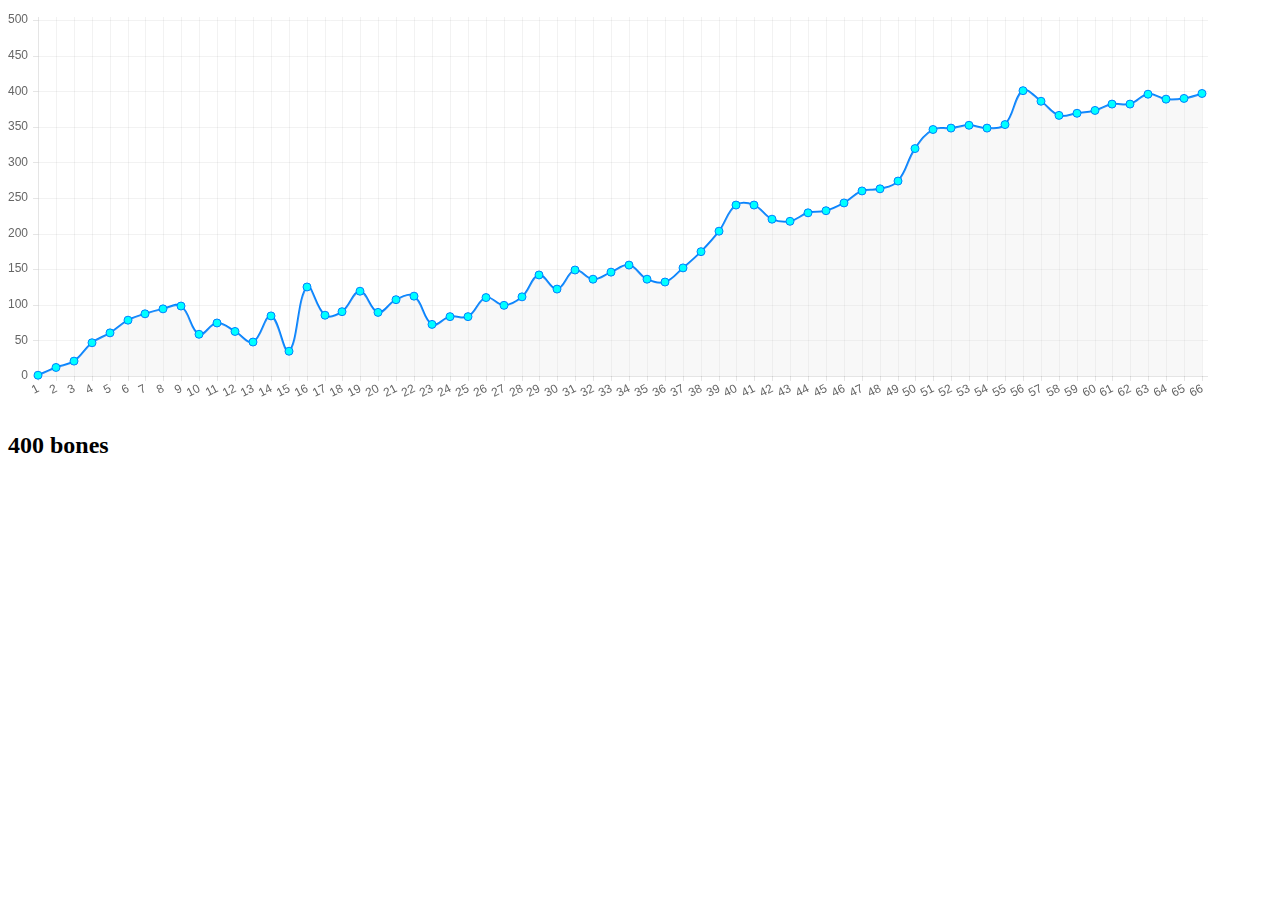
==== 1020.html @ 6725ec04 "Initial commit" ====
<!DOCTYPE html>
<html lang="en">
  <head>
    <meta charset="UTF-8">
    <title>1020</title>
    <script src="bower_components/Chart.js/Chart.js"></script>
  </head>
  <body>
    <canvas id="myChart" width="1200" height="400"></canvas>
    <h2 id="total"></h2>
    <script src="1020.js"></script>
  </body>
</html>
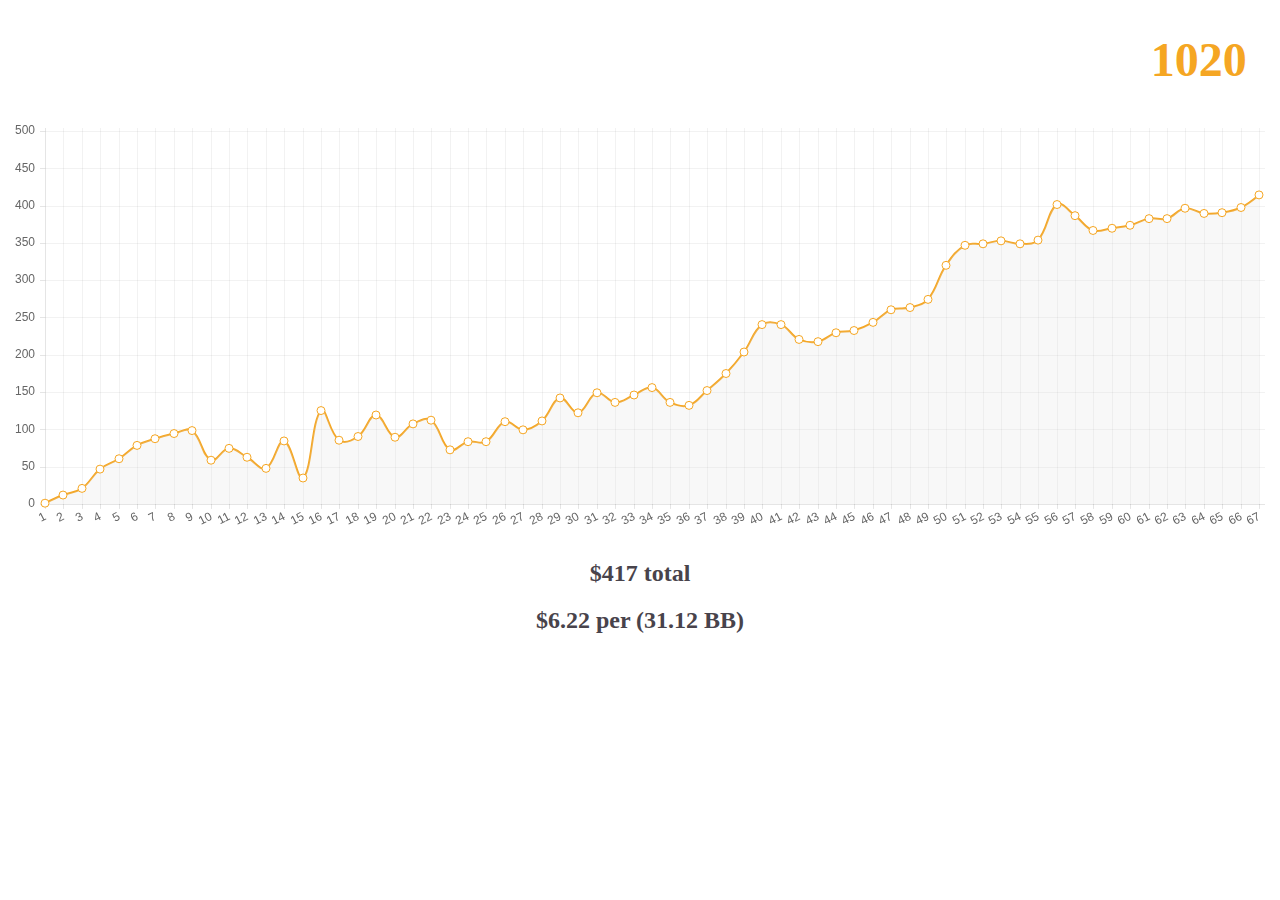
==== commit b7c5b472: "Added some styling, calculated avg" ====
--- a/1020.html
+++ b/1020.html
@@ -3,11 +3,16 @@
   <head>
     <meta charset="UTF-8">
     <title>1020</title>
+    <link rel="stylesheet" href="1020.css">
     <script src="bower_components/Chart.js/Chart.js"></script>
   </head>
   <body>
-    <canvas id="myChart" width="1200" height="400"></canvas>
-    <h2 id="total"></h2>
+    <div class="container">
+      <h1 class="header1">1020</h1>
+      <canvas id="myChart" width="1200" height="400"></canvas>
+      <h2 id="total"></h2>
+      <h2 id="avg"></h2>
+    </div>
     <script src="1020.js"></script>
   </body>
 </html>
--- a/1020.css
+++ b/1020.css
@@ -0,0 +1,15 @@
+body {
+	color: #48434B;
+}
+
+.header1 {
+	text-align: right;
+	margin-right: 2%;
+	font-family: Rockwell;
+	font-size: 48px;
+	color: #F5A623;
+}
+
+.container {
+	text-align: center;
+}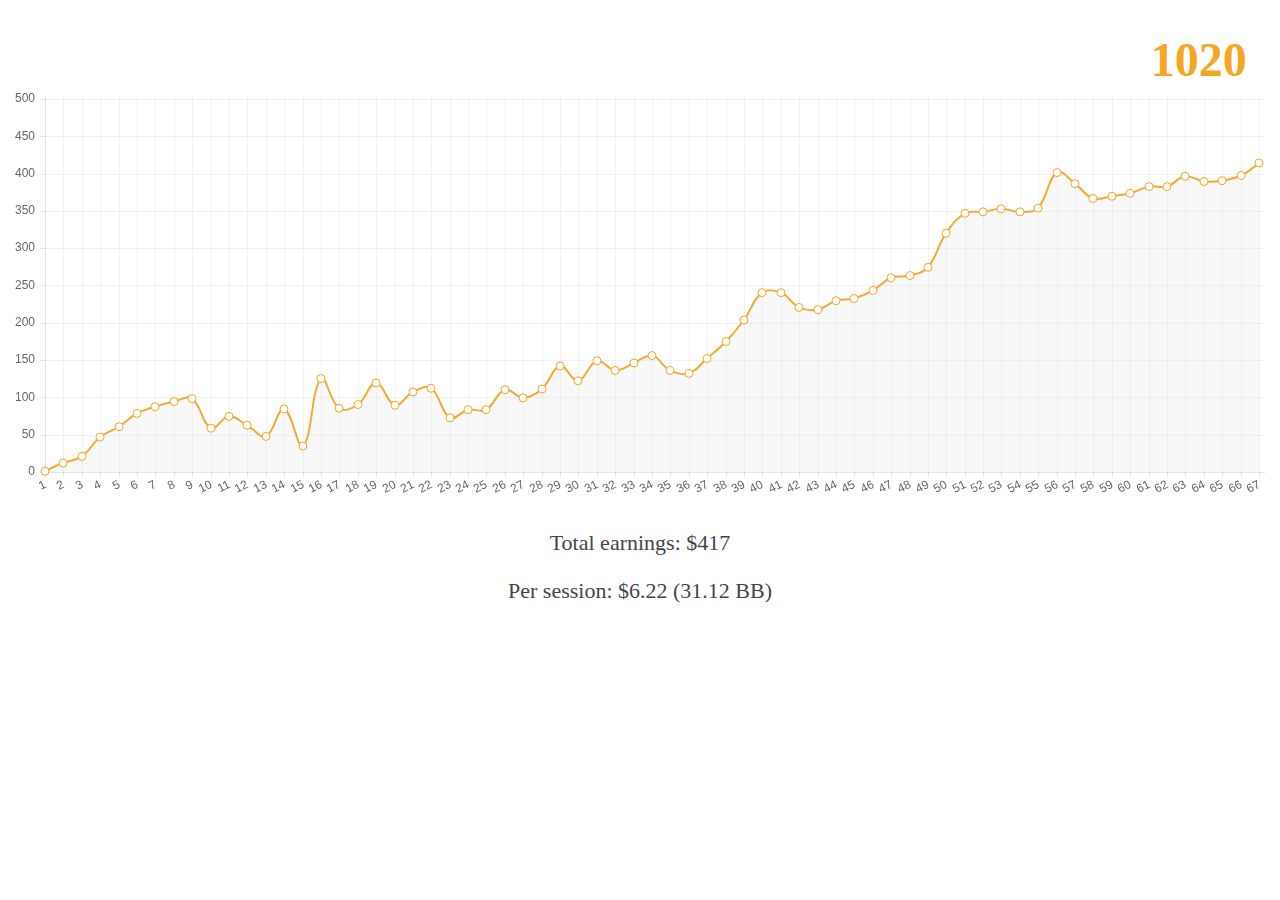
==== commit 2e5fdcbb: "Minor style/semantic changes" ====
--- a/1020.html
+++ b/1020.html
@@ -8,10 +8,12 @@
   </head>
   <body>
     <div class="container">
-      <h1 class="header1">1020</h1>
+      <div id="top">
+        <h1 class="header1">1020</h1>
+      </div>
       <canvas id="myChart" width="1200" height="400"></canvas>
-      <h2 id="total"></h2>
-      <h2 id="avg"></h2>
+      <p id="total"></p>
+      <p id="avg"></p>
     </div>
     <script src="1020.js"></script>
   </body>
--- a/1020.css
+++ b/1020.css
@@ -1,10 +1,12 @@
 body {
 	color: #48434B;
+	font-family: Futura;
 }
 
 .header1 {
 	text-align: right;
 	margin-right: 2%;
+	margin-bottom: 0;
 	font-family: Rockwell;
 	font-size: 48px;
 	color: #F5A623;
@@ -12,4 +14,8 @@
 
 .container {
 	text-align: center;
+}
+
+#avg, #total {
+	font-size: 22px;
 }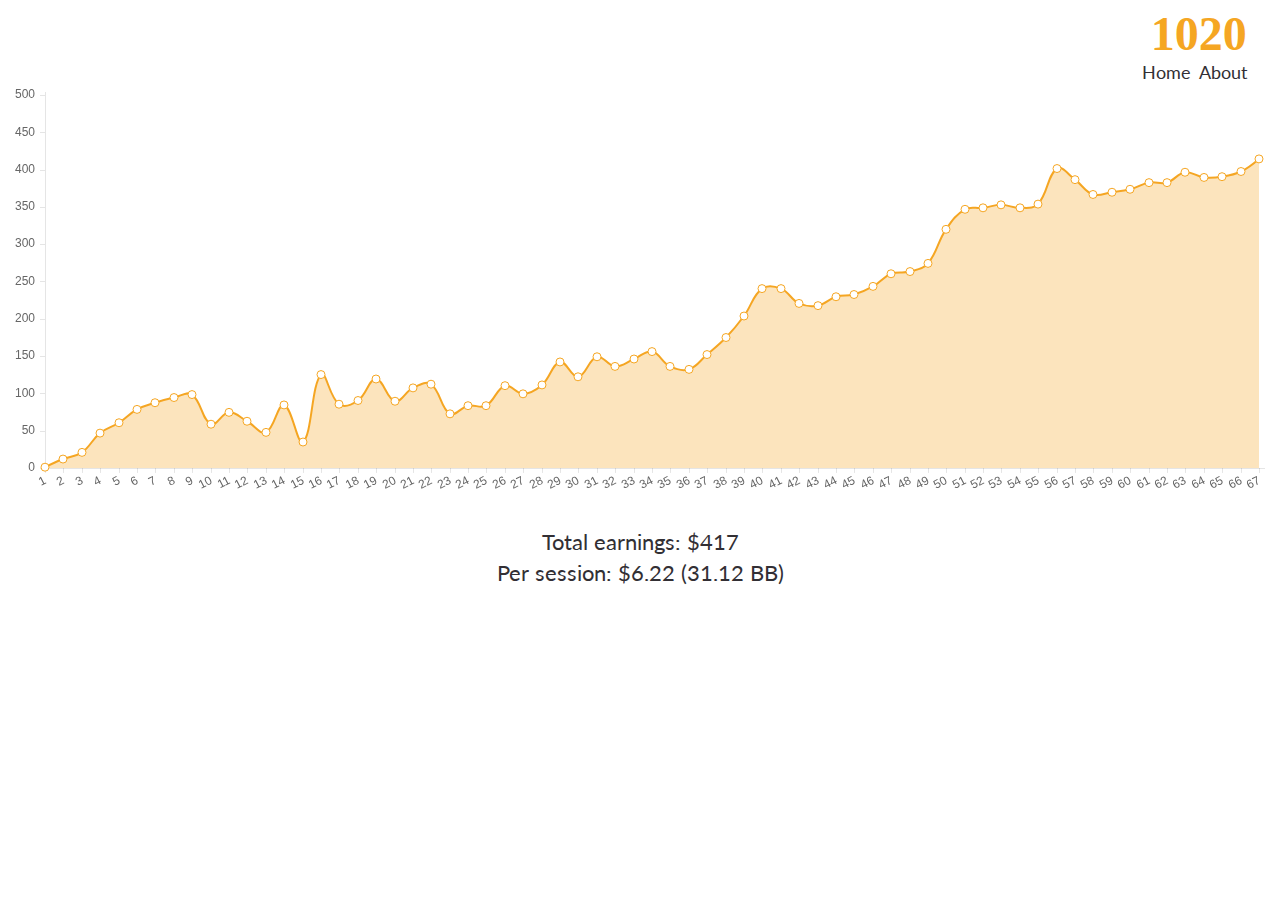
==== commit fbfc5330: "1.0 finished" ====
--- a/1020.html
+++ b/1020.html
@@ -3,17 +3,24 @@
   <head>
     <meta charset="UTF-8">
     <title>1020</title>
+    <link href='http://fonts.googleapis.com/css?family=Lato' rel='stylesheet' type='text/css'>
     <link rel="stylesheet" href="1020.css">
     <script src="bower_components/Chart.js/Chart.js"></script>
   </head>
   <body>
     <div class="container">
-      <div id="top">
-        <h1 class="header1">1020</h1>
+      <div class="header">
+        <a href="1020.html"><h1 id="title">1020</h1></a>
+        <div id="nav">
+          <a href="http://chrisschnabel.com">Home</a>
+          <a href="about.html">About</a>
+        </div>
       </div>
       <canvas id="myChart" width="1200" height="400"></canvas>
-      <p id="total"></p>
-      <p id="avg"></p>
+      <div class="info">
+        <p id="total"></p>
+        <p id="avg"></p>
+      </div>
     </div>
     <script src="1020.js"></script>
   </body>
--- a/1020.css
+++ b/1020.css
@@ -1,21 +1,108 @@
 body {
-	color: #48434B;
-	font-family: Futura;
+	color: #322F34;
+	font-family: 'Lato', sans-serif;
+	margin-top: 0;
 }
 
-.header1 {
+.header {
 	text-align: right;
 	margin-right: 2%;
 	margin-bottom: 0;
+	color: #F5A623;
+}
+
+a {
+	text-decoration: none;
+}
+
+#title {
+	color: #F5A623;
 	font-family: Rockwell;
 	font-size: 48px;
-	color: #F5A623;
+	margin-top: .5%;
+	margin-bottom: 0;
+}
+
+#nav a {
+	font-size: 18px;
+	color: #322F34;
+	margin-left: 4px;
+}
+
+#nav a:hover {
+	text-decoration: underline;
 }
 
 .container {
 	text-align: center;
 }
 
+.container p {
+	margin-bottom: 0;
+}
+
+.info {
+	margin-top: 2%;
+}
+
+.info p {
+	margin-top: 4px;
+}
+
 #avg, #total {
 	font-size: 22px;
+}
+
+#add-button {
+	margin-top: 1.5%;
+	font-size: 20px;
+	background-color: transparent;
+	border-style: solid;
+	border-color: #F5A623;
+	border-width: 3px;
+	border-radius: 6px;
+	color: #F5A623;
+}
+
+#add-button:hover {
+	background-color: #F5A623;
+	color: white;
+}
+
+#about-text {
+	width: 60%;
+	margin: 0 auto;
+}
+
+.body-text {
+	text-align: left;
+	font-size: 16px;
+	font-family: Georgia;
+}
+
+.body-text a {
+	color: #F5A623;
+}
+
+.body-text a:hover {
+	text-decoration: underline;
+}
+
+.button {
+	font-family: 'Lato', sans-serif;
+	font-size: 20px;
+	color: #F5A623;
+	border-color: #F5A623;
+	border-style: solid;
+	border-radius: 6px;
+	background-color: transparent;
+}
+
+.button:hover {
+	color: white;
+	background-color: #F5A623;
+}
+
+#source-button {
+	margin-top: 20%;
 }